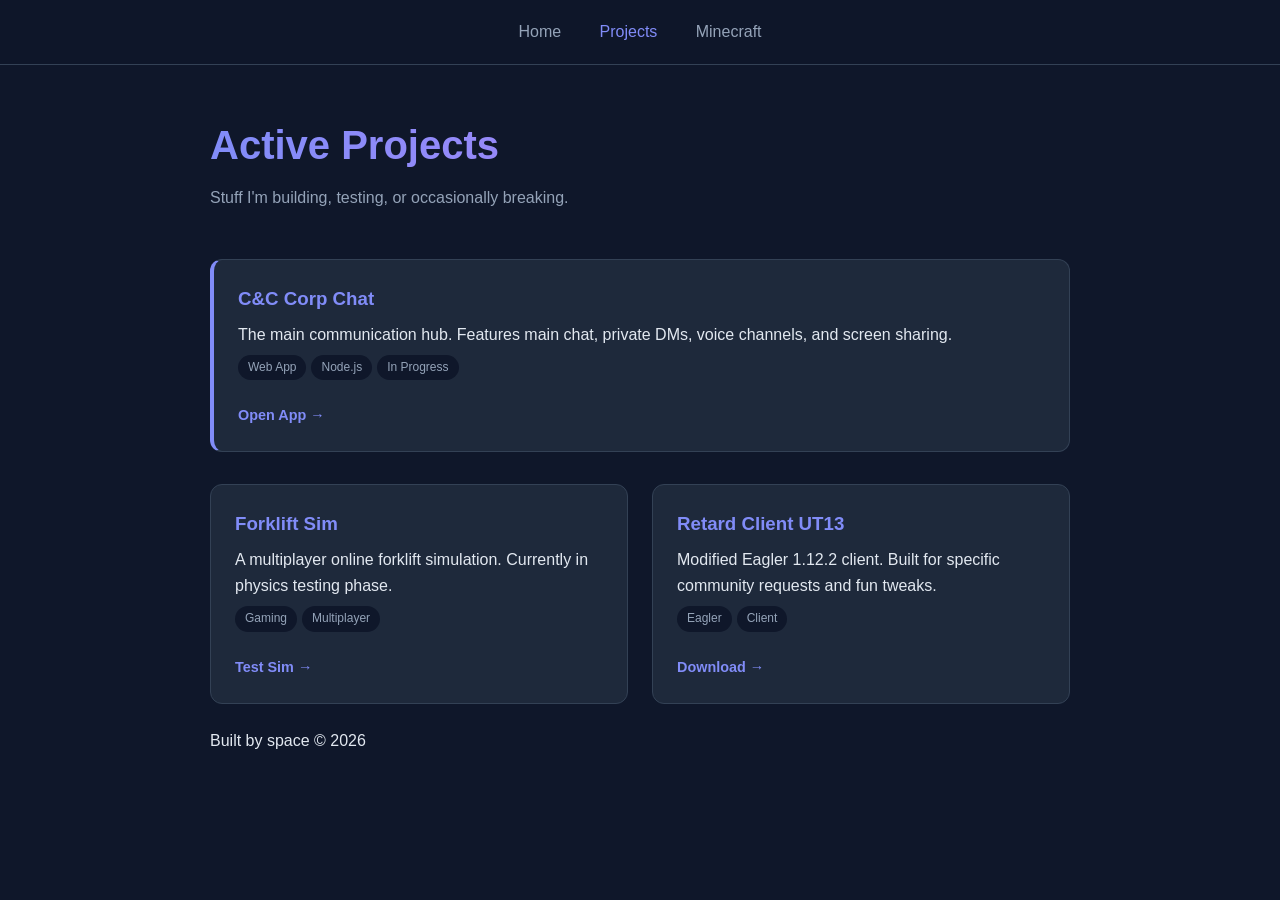
==== index.html @ 936aa2cd "Update title and content for project showcase" ====
<!DOCTYPE html>
<html lang="en">
<head>
    <meta charset="UTF-8">
    <meta name="viewport" content="width=device-width, initial-scale=1.0">
    <title>Projects | ilikespacedotcom</title>
    <link rel="stylesheet" href="style.css">
</head>
<body>

    <nav>
        <a href="index.html">Home</a>
        <a href="projects.html" class="active">Projects</a>
        <a href="minecraft.html">Minecraft</a>
    </nav>

    <div class="container">
        <header>
            <h1>Active Projects</h1>
            <p style="color: #94a3b8;">Stuff I'm building, testing, or occasionally breaking.</p>
        </header>

        <section>
            <div class="card" style="margin-bottom: 2rem; border-left: 4px solid #818cf8;">
                <h3>C&C Corp Chat</h3>
                <p>The main communication hub. Features main chat, private DMs, voice channels, and screen sharing.</p>
                <div class="tags">
                    <span class="tag">Web App</span><span class="tag">Node.js</span><span class="tag">In Progress</span>
                </div>
                <a href="https://cccorpchat.onrender.com" class="btn-link" target="_blank">Open App &rarr;</a>
            </div>

            <div class="project-grid">
                <div class="card">
                    <h3>Forklift Sim</h3>
                    <p>A multiplayer online forklift simulation. Currently in physics testing phase.</p>
                    <div class="tags">
                        <span class="tag">Gaming</span><span class="tag">Multiplayer</span>
                    </div>
                    <a href="#" class="btn-link">Test Sim &rarr;</a>
                </div>

                <div class="card">
                    <h3>Retard Client UT13</h3>
                    <p>Modified Eagler 1.12.2 client. Built for specific community requests and fun tweaks.</p>
                    <div class="tags">
                        <span class="tag">Eagler</span><span class="tag">Client</span>
                    </div>
                    <a href="#" class="btn-link">Download &rarr;</a>
                </div>
            </div>
        </section>

        <footer>
            <p>Built by space &copy; 2026</p>
        </footer>
    </div>

</body>
</html>
---- style.css ----
:root {
    --bg-main: #0f172a;
    --bg-card: #1e293b;
    --border: #334155;
    --accent: #818cf8;
    --accent-glow: rgba(129, 140, 248, 0.2);
    --text-main: #e2e8f0;
    --text-dim: #94a3b8;
}

* { box-sizing: border-box; margin: 0; padding: 0; }

body {
    background-color: var(--bg-main);
    color: var(--text-main);
    font-family: 'Inter', -apple-system, sans-serif;
    line-height: 1.6;
}

/* Nav Bar */
nav {
    display: flex;
    justify-content: center;
    padding: 1.2rem;
    background: rgba(15, 23, 42, 0.9);
    backdrop-filter: blur(10px);
    position: sticky;
    top: 0;
    border-bottom: 1px solid var(--border);
    z-index: 100;
}

nav a {
    color: var(--text-dim);
    text-decoration: none;
    margin: 0 1.2rem;
    font-weight: 500;
    transition: 0.2s;
}

nav a:hover, nav a.active {
    color: var(--accent);
}

.container {
    max-width: 900px;
    margin: 3rem auto;
    padding: 0 20px;
}

header {
    margin-bottom: 3rem;
}

h1 {
    font-size: 2.5rem;
    background: linear-gradient(90deg, #818cf8, #c084fc);
    -webkit-background-clip: text;
    -webkit-text-fill-color: transparent;
    margin-bottom: 0.5rem;
}

/* Project Grid Logic */
.project-grid {
    display: grid;
    grid-template-columns: repeat(auto-fit, minmax(350px, 1fr));
    gap: 1.5rem;
    margin-bottom: 1.5rem;
}

/* Updated Card Style */
.card {
    background-color: var(--bg-card);
    border: 1px solid var(--border);
    border-radius: 12px;
    padding: 1.5rem;
    transition: all 0.2s ease;
    display: flex;
    flex-direction: column;
}

.card:hover {
    transform: translateY(-5px);
    border-color: var(--accent);
    box-shadow: 0 10px 20px var(--accent-glow);
}

.card h3 {
    color: var(--accent);
    margin-bottom: 0.5rem;
}

.tag {
    display: inline-block;
    background: var(--bg-main);
    color: var(--text-dim);
    padding: 3px 10px;
    border-radius: 20px;
    font-size: 0.75rem;
    margin: 8px 5px 0 0;
}

.btn-link {
    margin-top: 1.5rem;
    color: var(--accent);
    font-weight: bold;
    text-decoration: none;
    font-size: 0.9rem;
}
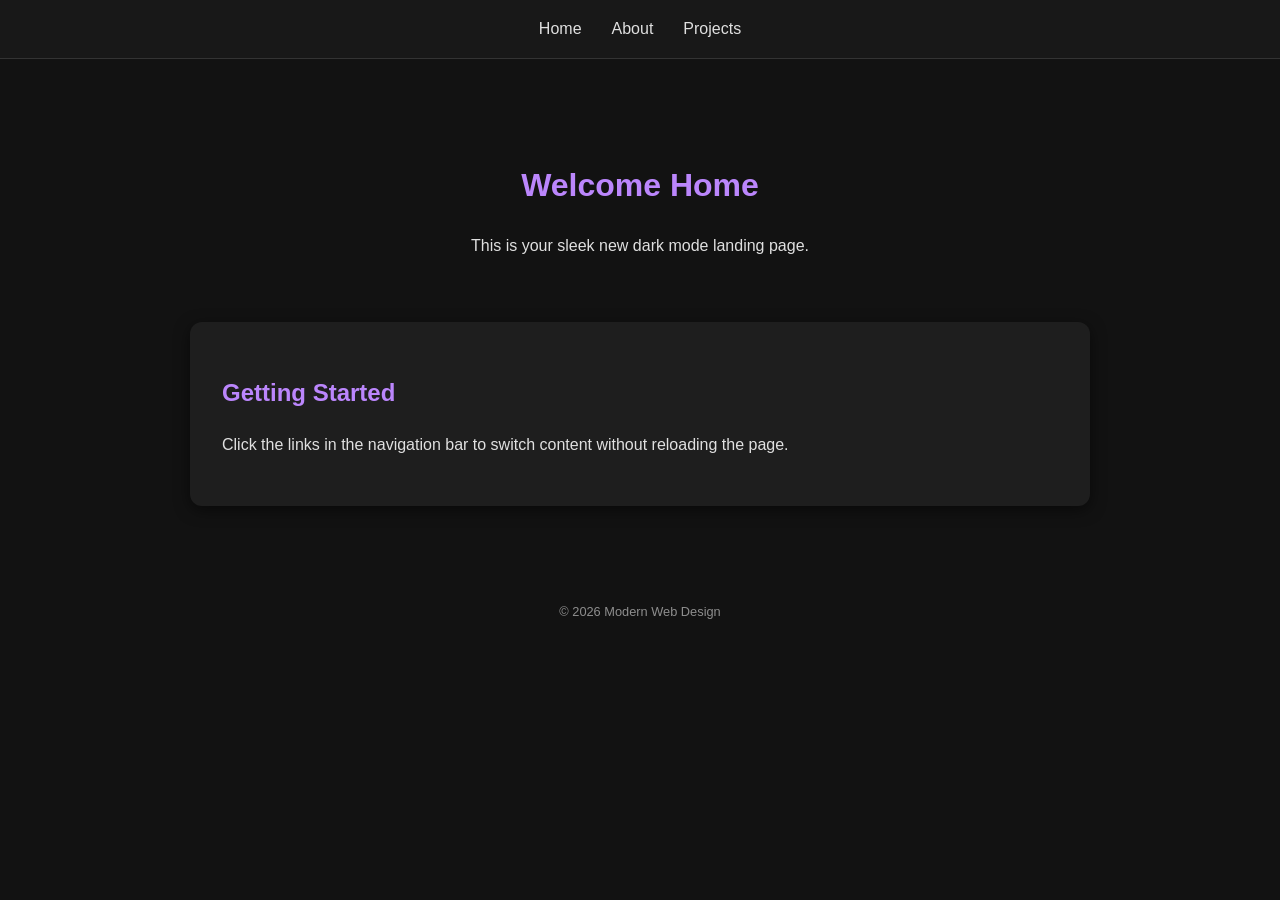
==== commit 142bafb7: "Implement dark mode and dynamic page navigation Added dark mode styling and updated navigation for d" ====
--- a/index.html
+++ b/index.html
@@ -3,58 +3,148 @@
 <head>
     <meta charset="UTF-8">
     <meta name="viewport" content="width=device-width, initial-scale=1.0">
-    <title>Projects | ilikespacedotcom</title>
-    <link rel="stylesheet" href="style.css">
+    <title>Dark Mode Project</title>
+    <style>
+        :root {
+            --bg-color: #121212;       /* Deep matte black */
+            --card-bg: #1e1e1e;        /* Slightly lighter grey */
+            --text-color: #e0e0e0;     /* Soft white */
+            --accent-color: #bb86fc;   /* Modern purple/neon */
+            --nav-bg: #181818;
+        }
+
+        body {
+            font-family: 'Inter', -apple-system, BlinkMacSystemFont, sans-serif;
+            background-color: var(--bg-color);
+            color: var(--text-color);
+            margin: 0;
+            line-height: 1.6;
+        }
+
+        /* Navigation Styling */
+        nav {
+            background-color: var(--nav-bg);
+            padding: 1rem;
+            position: sticky;
+            top: 0;
+            display: flex;
+            justify-content: center;
+            border-bottom: 1px solid #333;
+            z-index: 1000;
+        }
+
+        nav a {
+            color: var(--text-color);
+            text-decoration: none;
+            margin: 0 15px;
+            font-weight: 500;
+            transition: color 0.3s;
+            cursor: pointer;
+        }
+
+        nav a:hover {
+            color: var(--accent-color);
+        }
+
+        /* Layout Container */
+        .container {
+            max-width: 900px;
+            margin: 2rem auto;
+            padding: 0 20px;
+        }
+
+        /* Page Logic: Hide sections by default */
+        .page-content {
+            display: none;
+            animation: fadeIn 0.4s ease;
+        }
+
+        /* This class makes the "active" page visible */
+        .active-page {
+            display: block;
+        }
+
+        header {
+            text-align: center;
+            padding: 3rem 0;
+        }
+
+        h1, h2 {
+            color: var(--accent-color);
+        }
+
+        .card {
+            background: var(--card-bg);
+            padding: 2rem;
+            border-radius: 12px;
+            box-shadow: 0 4px 15px rgba(0,0,0,0.5);
+        }
+
+        footer {
+            text-align: center;
+            padding: 4rem 0 2rem;
+            font-size: 0.8rem;
+            opacity: 0.6;
+        }
+
+        @keyframes fadeIn {
+            from { opacity: 0; transform: translateY(10px); }
+            to { opacity: 1; transform: translateY(0); }
+        }
+    </style>
 </head>
 <body>
 
     <nav>
-        <a href="index.html">Home</a>
-        <a href="projects.html" class="active">Projects</a>
-        <a href="minecraft.html">Minecraft</a>
+        <a onclick="showPage('home')">Home</a>
+        <a onclick="showPage('about')">About</a>
+        <a onclick="showPage('projects')">Projects</a>
     </nav>
 
     <div class="container">
-        <header>
-            <h1>Active Projects</h1>
-            <p style="color: #94a3b8;">Stuff I'm building, testing, or occasionally breaking.</p>
-        </header>
+        
+        <div id="home" class="page-content active-page">
+            <header>
+                <h1>Welcome Home</h1>
+                <p>This is your sleek new dark mode landing page.</p>
+            </header>
+            <div class="card">
+                <h2>Getting Started</h2>
+                <p>Click the links in the navigation bar to switch content without reloading the page.</p>
+            </div>
+        </div>
 
-        <section>
-            <div class="card" style="margin-bottom: 2rem; border-left: 4px solid #818cf8;">
-                <h3>C&C Corp Chat</h3>
-                <p>The main communication hub. Features main chat, private DMs, voice channels, and screen sharing.</p>
-                <div class="tags">
-                    <span class="tag">Web App</span><span class="tag">Node.js</span><span class="tag">In Progress</span>
-                </div>
-                <a href="https://cccorpchat.onrender.com" class="btn-link" target="_blank">Open App &rarr;</a>
+        <div id="about" class="page-content">
+            <h2>About Me</h2>
+            <div class="card">
+                <p>This is a separate section that acts like a new page. It's hidden until you click "About".</p>
             </div>
+        </div>
 
-            <div class="project-grid">
-                <div class="card">
-                    <h3>Forklift Sim</h3>
-                    <p>A multiplayer online forklift simulation. Currently in physics testing phase.</p>
-                    <div class="tags">
-                        <span class="tag">Gaming</span><span class="tag">Multiplayer</span>
-                    </div>
-                    <a href="#" class="btn-link">Test Sim &rarr;</a>
-                </div>
+        <div id="projects" class="page-content">
+            <h2>My Projects</h2>
+            <div class="card">
+                <p>List your cool work here! The dark background makes images and colors pop.</p>
+            </div>
+        </div>
 
-                <div class="card">
-                    <h3>Retard Client UT13</h3>
-                    <p>Modified Eagler 1.12.2 client. Built for specific community requests and fun tweaks.</p>
-                    <div class="tags">
-                        <span class="tag">Eagler</span><span class="tag">Client</span>
-                    </div>
-                    <a href="#" class="btn-link">Download &rarr;</a>
-                </div>
-            </div>
-        </section>
+    </div>
 
-        <footer>
-            <p>Built by space &copy; 2026</p>
-        </footer>
-    </div>
+    <footer>
+        &copy; 2026 Modern Web Design
+    </footer>
+
+    <script>
+        // This simple function switches the visible "page"
+        function showPage(pageId) {
+            // Hide all pages
+            const pages = document.querySelectorAll('.page-content');
+            pages.forEach(page => page.classList.remove('active-page'));
+
+            // Show the selected page
+            document.getElementById(pageId).classList.add('active-page');
+        }
+    </script>
 
 </body>
 </html>
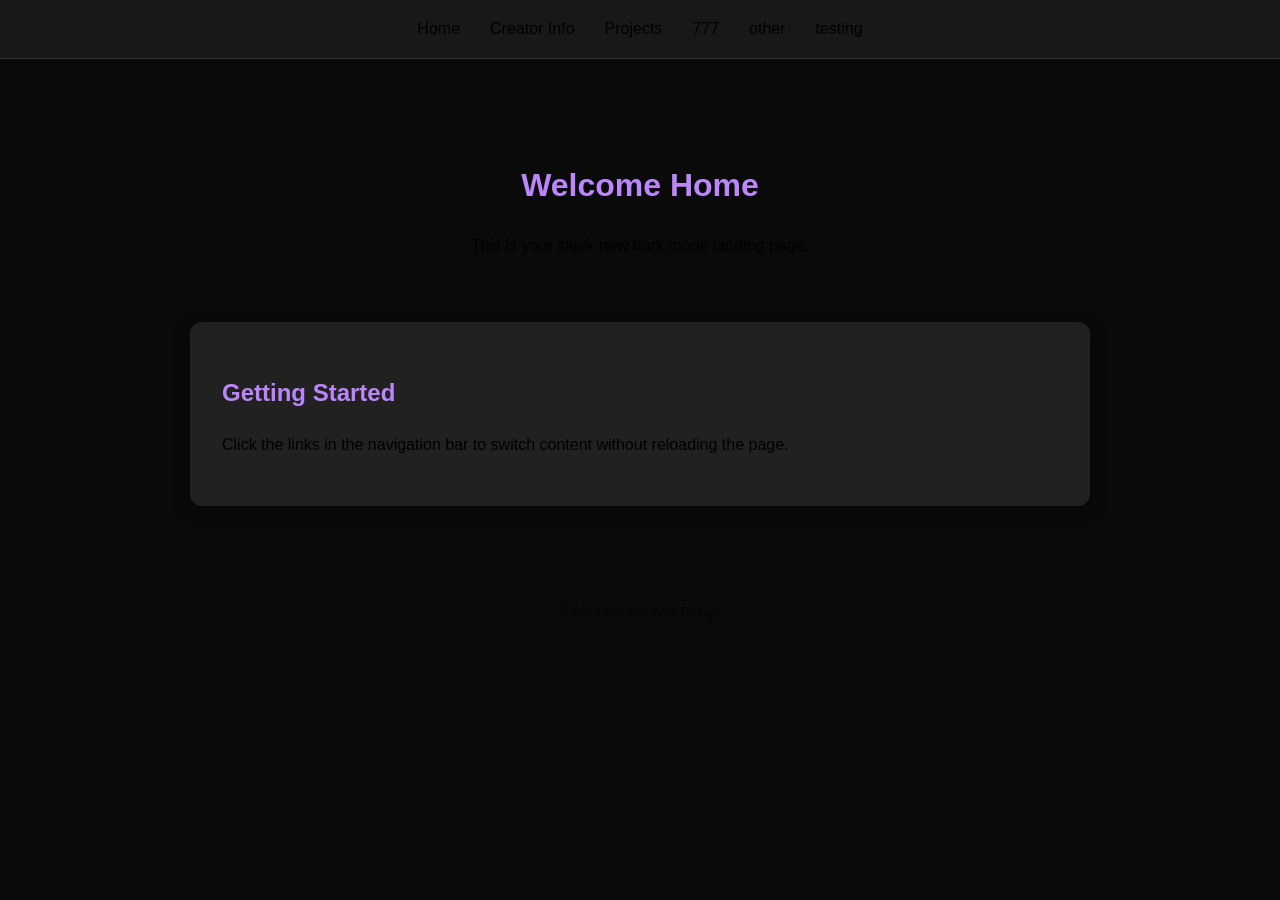
==== commit 21da9343: "Update title and add new sections in index.html" ====
--- a/index.html
+++ b/index.html
@@ -3,12 +3,16 @@
 <head>
     <meta charset="UTF-8">
     <meta name="viewport" content="width=device-width, initial-scale=1.0">
-    <title>Dark Mode Project</title>
+    <title>The C&C Corparation</title>
+    
+    
+    
+    
     <style>
         :root {
-            --bg-color: #121212;       /* Deep matte black */
-            --card-bg: #1e1e1e;        /* Slightly lighter grey */
-            --text-color: #e0e0e0;     /* Soft white */
+            --bg-color: #0A0A0A;       /* Deep matte black */
+            --card-bg: #212121;        /* Slightly lighter grey */
+            --text-color: ##E3E3E3;     /* Soft white */
             --accent-color: #bb86fc;   /* Modern purple/neon */
             --nav-bg: #181818;
         }
@@ -97,8 +101,11 @@
 
     <nav>
         <a onclick="showPage('home')">Home</a>
-        <a onclick="showPage('about')">About</a>
+        <a onclick="showPage('about')">Creator Info</a>
         <a onclick="showPage('projects')">Projects</a>
+        <a onclick="showPage('777')">777</a>
+        <a onclick="showPage('other')">other</a>
+        <a onclick="showPage('testing')">testing</a>
     </nav>
 
     <div class="container">
@@ -128,6 +135,26 @@
             </div>
         </div>
 
+
+        <div id="777" class="page-content">
+            <h2>777 placeholders</h2>
+            <div class="card">
+                <p>List your cool work here! The dark background makes images and colors pop.</p>
+            </div>
+        </div>
+        <div id="other" class="page-content">
+            <h2>other stuff (probably MA stuff)</h2>
+            <div class="card">
+                <p>List your cool work here! The dark background makes images and colors pop.</p>
+            </div>
+        </div>
+        <div id="testing" class="page-content">
+            <h2>honeslty im just duping pages at this point</h2>
+            <div class="card">
+                <p>List your cool work here! The dark background makes images and colors pop.</p>
+            </div>
+        </div>
+
     </div>
 
     <footer>
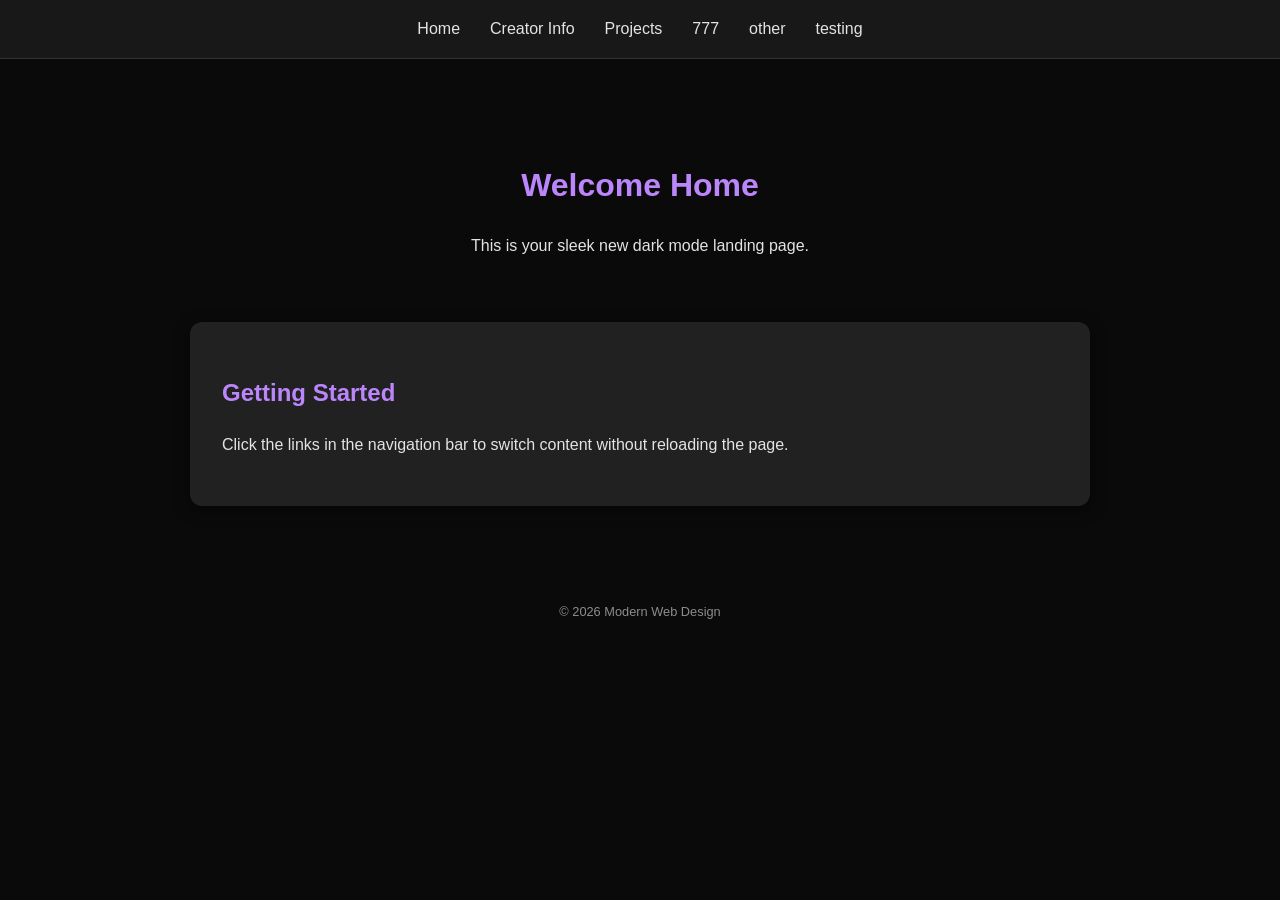
==== commit 57227092: "Fix typo in text color variable definition" ====
--- a/index.html
+++ b/index.html
@@ -12,7 +12,7 @@
         :root {
             --bg-color: #0A0A0A;       /* Deep matte black */
             --card-bg: #212121;        /* Slightly lighter grey */
-            --text-color: ##E3E3E3;     /* Soft white */
+            --text-color: #E3E3E3;     /* Soft white */
             --accent-color: #bb86fc;   /* Modern purple/neon */
             --nav-bg: #181818;
         }
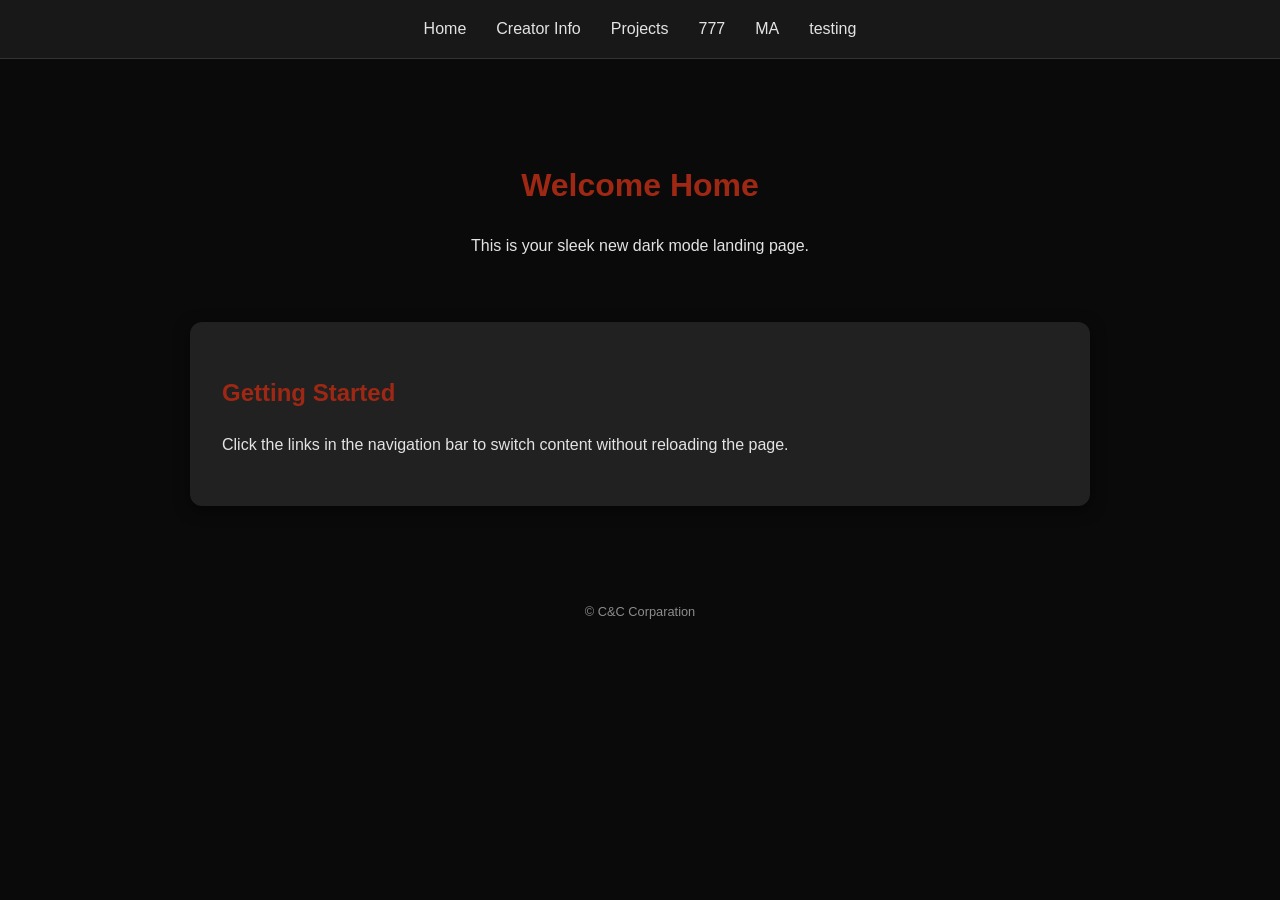
==== commit 27c2b4f4: "Update index.html testing with cards for ma" ====
--- a/index.html
+++ b/index.html
@@ -13,7 +13,7 @@
             --bg-color: #0A0A0A;       /* Deep matte black */
             --card-bg: #212121;        /* Slightly lighter grey */
             --text-color: #E3E3E3;     /* Soft white */
-            --accent-color: #bb86fc;   /* Modern purple/neon */
+            --accent-color: #9E2813;   /* Modern purple/neon */
             --nav-bg: #181818;
         }
 
@@ -104,7 +104,7 @@
         <a onclick="showPage('about')">Creator Info</a>
         <a onclick="showPage('projects')">Projects</a>
         <a onclick="showPage('777')">777</a>
-        <a onclick="showPage('other')">other</a>
+        <a onclick="showPage('MA')">MA</a>
         <a onclick="showPage('testing')">testing</a>
     </nav>
 
@@ -142,12 +142,23 @@
                 <p>List your cool work here! The dark background makes images and colors pop.</p>
             </div>
         </div>
-        <div id="other" class="page-content">
-            <h2>other stuff (probably MA stuff)</h2>
+        
+        
+        <div id="MA" class="page-content">
+            <h2>Master Adventures</h2>
             <div class="card">
-                <p>List your cool work here! The dark background makes images and colors pop.</p>
+                <p>newar u got this section...</p>
             </div>
+            <h1>other card </3</h1>    
+            <div class="card">
+                <p>just another card for u</p>
+            </div>
+        
+        
         </div>
+
+
+        
         <div id="testing" class="page-content">
             <h2>honeslty im just duping pages at this point</h2>
             <div class="card">
@@ -158,7 +169,7 @@
     </div>
 
     <footer>
-        &copy; 2026 Modern Web Design
+        &copy; C&C Corparation
     </footer>
 
     <script>
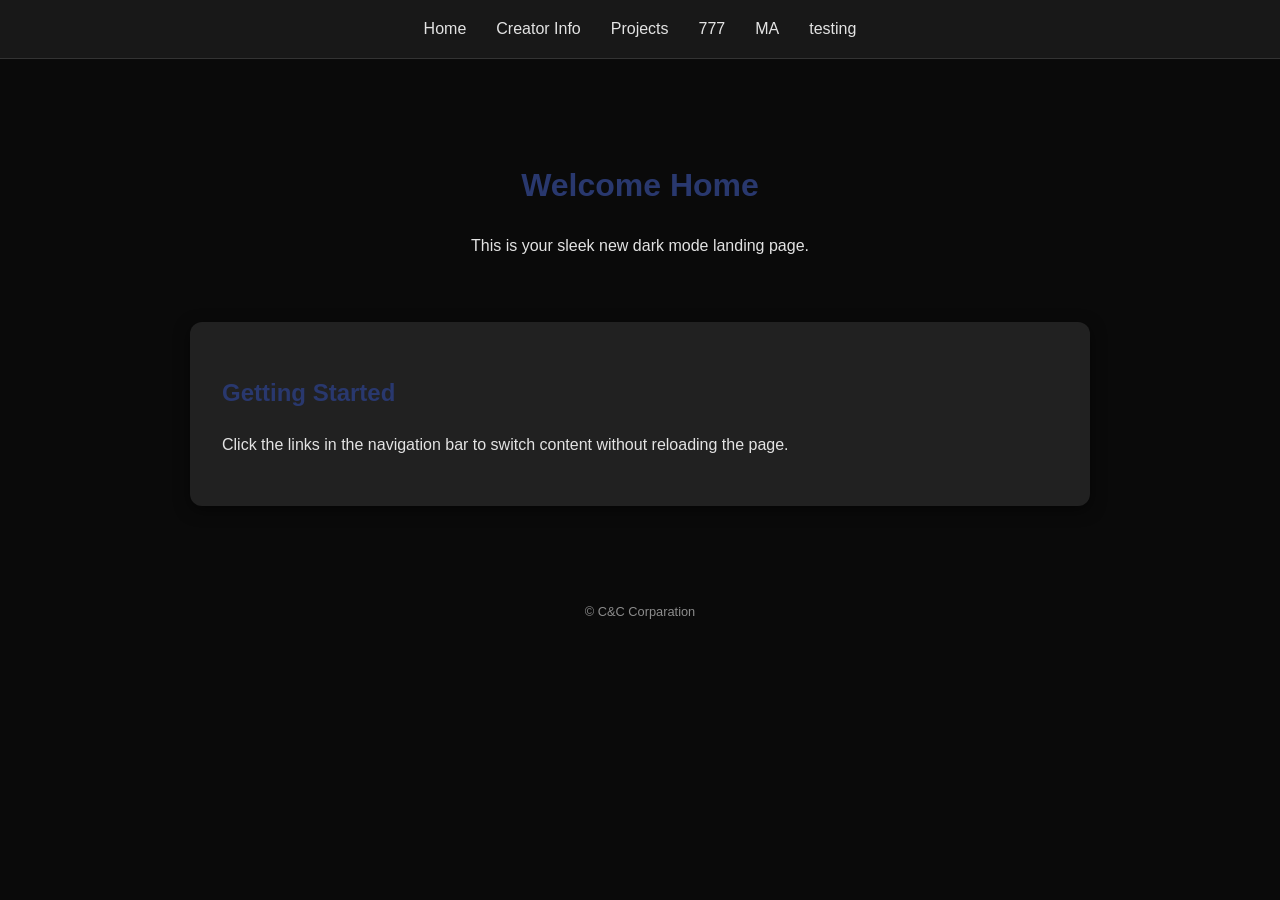
==== commit 695d924f: "Update index.html" ====
--- a/index.html
+++ b/index.html
@@ -13,7 +13,7 @@
             --bg-color: #0A0A0A;       /* Deep matte black */
             --card-bg: #212121;        /* Slightly lighter grey */
             --text-color: #E3E3E3;     /* Soft white */
-            --accent-color: #9E2813;   /* Modern purple/neon */
+            --accent-color: #29386E;   /* Modern purple/neon */
             --nav-bg: #181818;
         }
 
@@ -145,11 +145,13 @@
         
         
         <div id="MA" class="page-content">
-            <h2>Master Adventures</h2>
+            <h1>Master Adventures</h1>
+            <p>master adventures page info, and maps</p>
+            <h2>frst card</h2>
             <div class="card">
                 <p>newar u got this section...</p>
             </div>
-            <h1>other card </3</h1>    
+            <h2>other card </3</h2>    
             <div class="card">
                 <p>just another card for u</p>
             </div>
